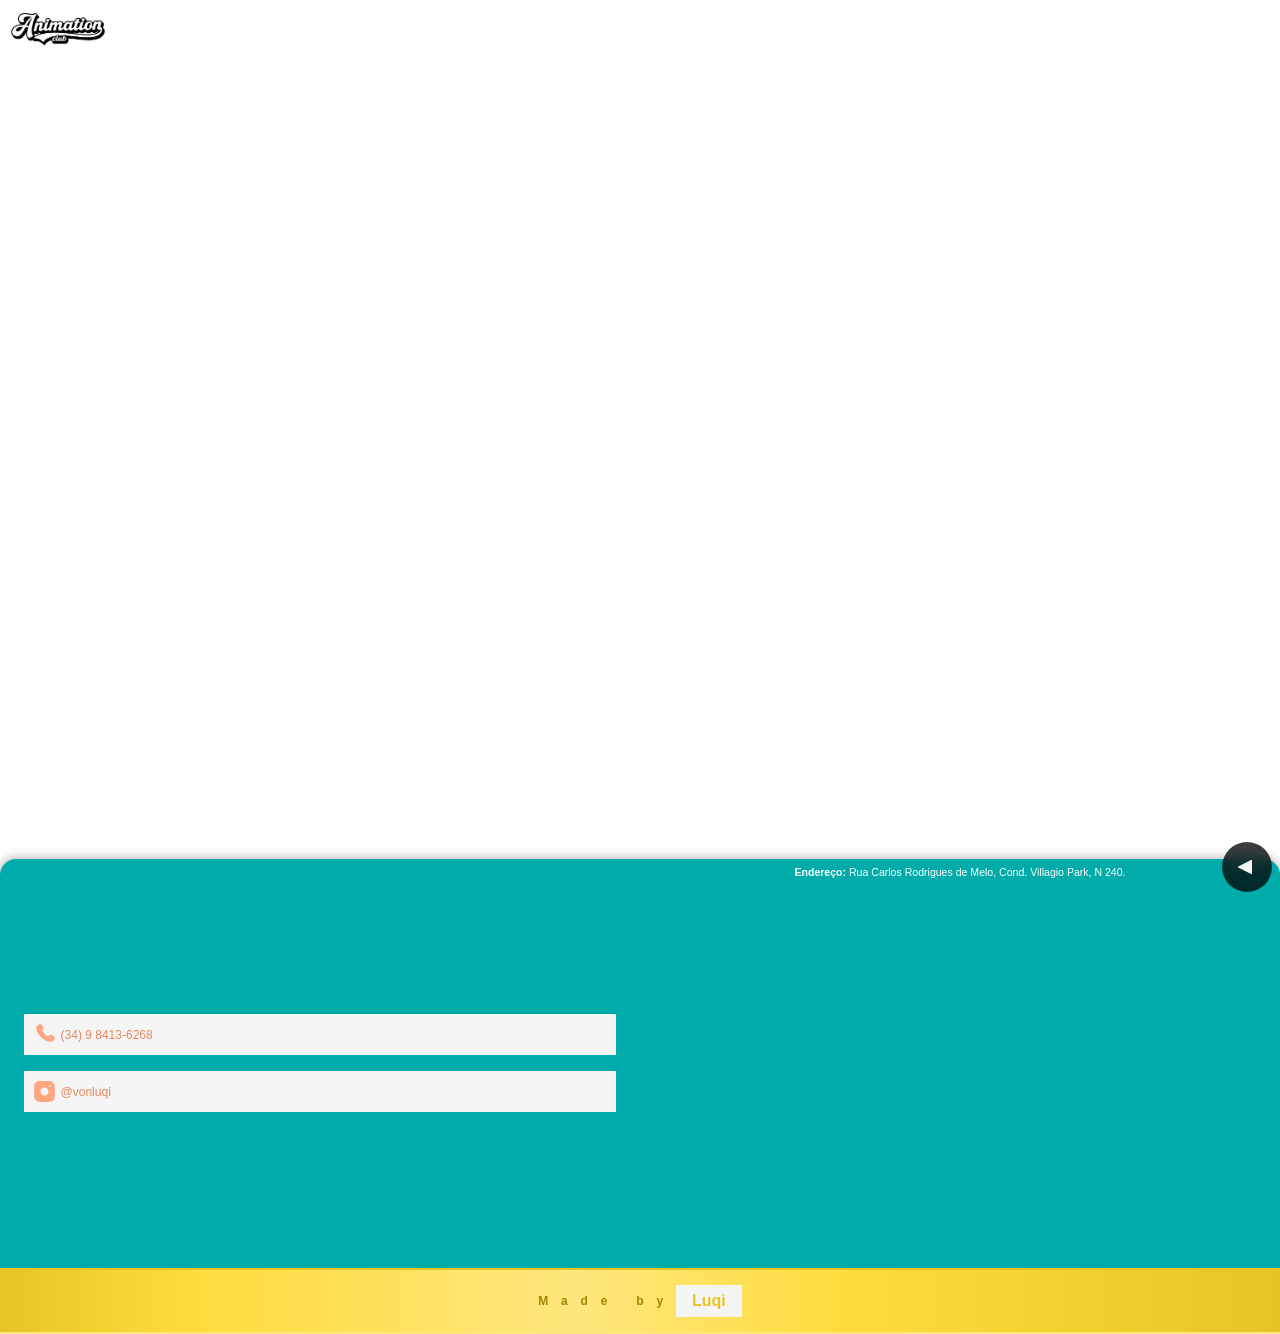
==== pages/dicas.html @ 0aeab441 "Added selected page" ====
<!DOCTYPE html>
<html lang="pt-br">
<head>
		<meta charset="UTF-8" />
		<meta name="viewport" content="width=device-width, initial-scale=1.0" />
		<title>Animation Club: Dicas</title>

		<link rel="stylesheet" href="../css/_reset.css" />
		<link rel="stylesheet" href="../css/default.css" />
		<link rel="stylesheet" href="../css/style.css" />

		<script src="../scripts/functions.js" defer></script>
		<script src="../scripts/loadModularPages.js" defer></script>
		<script src="../scripts/slider.js" defer></script>
	</head>
<body>
  <header></header>
  <aside></aside>
  <main></main>
  <footer></footer>
</body>
</html>
---- css/default.css ----
@import url('https://fonts.googleapis.com/css2?family=Modak&family=Nerko+One&display=swap');

:root {
	/* ==================== CORES ==================== */
	/* Paleta Principal */
	--color-butter: #FEDC3D;
	--color-black: #000000;
	--color-azure: #01ABAA;
	--color-peach: #FEA680;

	/* Cores Variantes */
	--color-butter-light: #FEE77D;
	--color-butter-dark: #E5C525;
	--color-azure-light: #4DCCCB;
	--color-azure-dark: #018B8A;
	--color-peach-light: #FFC4A8;
	--color-peach-dark: #E58860;

	/* Cores Semânticas */
	--color-primary: var(--color-azure);
	--color-secondary: var(--color-butter);
	--color-accent: var(--color-peach);
	--color-dark: var(--color-black);
  
	/* Cores de Texto */
	--color-text-primary: #000000;
	--color-text-secondary: #333333;
	--color-text-light: #666666;
	--color-text-inverse: #FFFFFF;

	/* Cores de Fundo */
	--color-bg-primary: #FFFFFF;
	--color-bg-secondary: #F5F5F5;
	--color-bg-dark: var(--color-black);

	/* ==================== TIPOGRAFIA ==================== */
	/* Tamanhos de Fonte */
	--font-size-xs: 0.75rem;     /* 12px */
	--font-size-sm: 0.875rem;    /* 14px */
	--font-size-base: 1rem;      /* 16px */
	--font-size-lg: 1.125rem;    /* 18px */
	--font-size-xl: 1.25rem;     /* 20px */
	--font-size-2xl: 1.5rem;     /* 24px */
	--font-size-3xl: 2rem;       /* 32px */
	--font-size-4xl: 2.5rem;     /* 40px */
	--font-size-5xl: 3rem;       /* 48px */

	/* Peso da Fonte */
	--font-weight-light: 300;
	--font-weight-regular: 400;
	--font-weight-medium: 500;
	--font-weight-semibold: 600;
	--font-weight-bold: 700;

	/* Altura de Linha */
	--line-height-tight: 1.2;
	--line-height-normal: 1.5;
	--line-height-relaxed: 1.75;

	/* Famílias de Fonte */
	--font-family-base: -apple-system, BlinkMacSystemFont, 'Segoe UI', Roboto, Oxygen, Ubuntu, Cantarell, sans-serif;
	--font-family-heading: var(--font-modak);
	--font-family-mono: 'Courier New', monospace;
	--font-nerko-one: "Nerko One", cursive;
	--font-modak: "Modak", system-ui;

	/* ==================== ESPAÇAMENTOS ==================== */
	--spacing-xs: 0.25rem;    /* 4px */
	--spacing-sm: 0.5rem;     /* 8px */
	--spacing-md: 1rem;       /* 16px */
	--spacing-lg: 1.5rem;     /* 24px */
	--spacing-xl: 2rem;       /* 32px */
	--spacing-2xl: 3rem;      /* 48px */
	--spacing-3xl: 4rem;      /* 64px */

	/* ==================== BORDAS ==================== */
	--border-radius-sm: 0.25rem;  /* 4px */
	--border-radius-md: 0.5rem;   /* 8px */
	--border-radius-lg: 1rem;     /* 16px */
	--border-radius-full: 9999px;

	--border-width-thin: 1px;
	--border-width-medium: 2px;
	--border-width-thick: 4px;

	/* ==================== SOMBRAS ==================== */
	--shadow-sm: 0 1px 2px 0 rgba(0, 0, 0, 0.05);
	--shadow-md: 0 4px 6px -1px rgba(0, 0, 0, 0.1);
	--shadow-lg: 0 10px 15px -3px rgba(0, 0, 0, 0.1);
	--shadow-xl: 0 20px 25px -5px rgba(0, 0, 0, 0.1);

	/* ==================== TRANSIÇÕES ==================== */
	--transition-time-fast: 150ms;
	--transition-time-base: 250ms;
	--transition-time-slow: 350ms;

	--transition-ease-out-back: cubic-bezier(0.34, 1.56, 0.64, 1);
	--transition-ease-out-circle: cubic-bezier(0, 0.55, 0.45, 1);

	/* ==================== Z-INDEX ==================== */
	--z-dropdown: 1000;
	--z-sticky: 1020;
	--z-fixed: 1030;
	--z-modal-backdrop: 1040;
	--z-modal: 1050;
	--z-popover: 1060;
	--z-tooltip: 1070;

	/* ==================== BREAKPOINTS (para uso em JS) ==================== */
	--breakpoint-sm: 375px;
	--breakpoint-md: 576px;
	--breakpoint-lg: 768px;
	--breakpoint-xl: 1024px;
	--breakpoint-2xl: 1280px;

	/* ==================== LARGURAS MÁXIMAS ==================== */
	--max-width-sm: 640px;
	--max-width-md: 768px;
	--max-width-lg: 1024px;
	--max-width-xl: 1280px;
	--max-width-2xl: 1536px;
}

body {
  background: var(--color-bg-primary);

	font-family: var(--font-family-base);
}

.sr-only {
	position: absolute;
	width: 1px;
	height: 1px;
	padding: 0;
	margin: -1;
	overflow: hidden;
	clip: rect(0,0,0,0);
	white-space: nowrap;
	border-width: 0;
}
---- css/style.css ----
/* Estilo Padrão → Celular Pequeno (Até 374px) */

/* HEADER */

header {
	position: fixed;
	top: 0;
	inset-inline: 0;

	z-index: var(--z-fixed);
}

.logo {
	margin: 0 var(--spacing-sm);
	width: 100px;
	aspect-ratio: 16 / 9;

	border-radius: var(--border-radius-sm);

	background: transparent;
	backdrop-filter: blur(2px);

	object-fit: contain;
}

/* ASIDE / NAV */

aside {
	--box-shadow-nav: 0 0 10px 2px hsl(from var(--color-bg-dark) h s l / 0.25);
	--nav-bg-color: hsl(from var(--color-bg-dark) h s l / 0.75);
	--size-nav: calc(100vw - 100px - var(--spacing-sm) * 2);

	display: flex;
	justify-content: flex-end;

	position: fixed;
	right: 0;
	inset-block: 0;
	z-index: var(--z-tooltip);

	transform: translateX(var(--size-nav));

	transition: var(--transition-time-slow) var(--transition-ease-out-circle);
	transition-property: transform;

	pointer-events: none;
}

.open_nav {
	position: relative;

	display: flex;
	align-items: center;
	justify-content: center;

	width: var(--width-btn-nav);
	aspect-ratio: 1;
	padding: var(--spacing-md);
	margin: var(--spacing-sm);

	background: var(--nav-bg-color);

	align-self: flex-end;

	border-radius: 50vh;

	transform: rotate(-180deg);

	transition: var(--transition-time-slow) var(--transition-ease-out-back);
	transition-property: transform;
}

#open_nav_check {
	all: unset;

	position: absolute;
	inset: 0;

	pointer-events: auto;
}

aside:has(#open_nav_check:checked) {
	transform: translateX(0);
}

aside:has(#open_nav_check:checked) .open_nav {
	transform: rotate(0);
}

.open_nav svg {
	padding-left: 4px;
	height: 100%;
	aspect-ratio: 1;
	fill: var(--color-bg-secondary);
}

.container_aside_nav {
	display: grid;
	grid-template-columns: 1fr;

	justify-items: center;

	box-shadow: unset;

	padding-block: var(--spacing-lg);
	width: var(--size-nav);
	background: var(--nav-bg-color);
	border-left: 1px solid var(--color-bg-dark);

	transition: var(--transition-time-slow) linear;
	transition-property: box-shadow;

	pointer-events: auto;
}

aside:has(#open_nav_check:checked) .container_aside_nav {
	box-shadow: var(--box-shadow-nav);
}

.open_nav,
.container_aside_nav {
	backdrop-filter: blur(10px);
}

.logo-aside {
	display: flex;
	align-items: center;
	justify-content: center;

	padding: var(--spacing-sm);
	height: 100%;
	max-height: 150px;
	aspect-ratio: 1;

	background: var(--color-bg-secondary);
	box-shadow: inset 0 4px 6px -1px rgba(0, 0, 0, 0.5);
	border-radius: 50vh;
}

.logo-aside img {
	width: 100%;
	height: 100%;
	object-fit: contain;
	animation: rotate 10s linear infinite;
}

@keyframes rotate {
	from {
		rotate: 0deg;
	}
	to {
		rotate: 360deg;
	}
}

.container_nav {
	display: grid;
	grid-template-columns: 1fr;
	gap: var(--spacing-sm);

	width: 100%;
	height: fit-content;
}

.wrapper_item {
	--glow: 0 0 8px hsl(from var(--color-accent) h s l / 0.5);

	width: 100%;
	height: fit-content;

	background: hsl(from var(--color-primary) h s l / 0.2);
	box-shadow: inset 0 0 10px -5px hsl(from var(--color-bg-dark) h s l / 0.2);

	transition: var(--transition-time-slow) linear;
	transition-property: background;
}

.wrapper_item a {
	display: flex;
	align-items: center;
	justify-content: flex-start;
	gap: var(--spacing-sm);

	width: 100%;
	height: 100%;
	padding: var(--spacing-md) var(--spacing-sm);

	-webkit-tap-highlight-color: transparent;
}

.wrapper_item:has(a:active) {
	background: hsl(from var(--color-primary) h s calc(l - 15) / 0.2);
}

.wrapper_item svg {
	width: 20px;

	fill: var(--color-bg-secondary);
}

.wrapper_item span {
	color: var(--color-text-inverse);
	font-size: var(--font-size-lg);
}

.wrapper_item .selected_badge {
	display: none;

	margin-left: auto;

	padding: var(--spacing-xs);
	border-radius: var(--border-radius-sm);

	background: var(--color-accent);
	box-shadow: var(--glow);

	font-size: var(--font-size-sm);
	font-weight: var(--font-weight-semibold);
	color: hsl(from var(--color-accent) h s calc(l - 50));
}

.wrapper_item.selected {
	background: hsl(from var(--color-primary) h s calc(l - 15) / 0.2);
}

.wrapper_item.selected svg {
	fill: var(--color-accent);
	filter: drop-shadow(var(--glow));
}

.wrapper_item.selected span {
	color: var(--color-accent);
	font-weight: var(--font-weight-bold);

	filter: drop-shadow(var(--glow));
}

.wrapper_item.selected .selected_badge {
	display: block;
}

/* MAIN */

main,
body {
	--spacing-header: 56.25px;
	--spacing-reverse-border-radius: 15px;
	--width-btn-nav: 50px;

	min-height: calc(
		100dvh - var(--spacing-header) + var(--spacing-reverse-border-radius)
	);
}

.white-inverse-border {
	width: 100%;
	height: calc(var(--spacing-reverse-border-radius) + var(--spacing-header));

	position: absolute;
	z-index: var(--z-dropdown);

	position-anchor: --slider;
	bottom: calc(anchor(top) - var(--spacing-reverse-border-radius));

	border-radius: var(--border-radius-lg);

	background: var(--color-bg-primary);
	box-shadow: 0 5px 10px hsl(from var(--color-bg-dark) h s l / 0.2);
}

/* HERO SLIDER */

.hero_slider_container {
	position: relative;

	width: 100%;
	border-radius: 0 0 var(--border-radius-lg) var(--border-radius-lg);

	margin-top: calc(
		var(--spacing-header) - var(--spacing-reverse-border-radius)
	);
	box-shadow: 0 5px 10px hsl(from var(--color-bg-dark) h s l / 0.2);

	overflow-x: hidden;

	anchor-name: --slider;
}

.bg-slider-next-sect {
	position: absolute;

	position-anchor: --slider;
	inset: anchor(top) anchor(right) anchor(bottom) anchor(left);

	z-index: -1;

	width: 100%;

	background: var(--color-primary);
}

.slider_images {
	display: flex;
	align-items: flex-start;

	width: 100%;
	aspect-ratio: 16 / 9;

	transition: 600ms var(--transition-ease-out-circle);
	transition-property: transform;
}

.slide {
	width: inherit;
	aspect-ratio: inherit;
	flex-shrink: 0;

	position: relative;
}

.slide img {
	width: inherit;
	aspect-ratio: inherit;
	object-fit: cover;
}

.slide_desc {
	position: absolute;
	inset: 0;
	height: 100%;

	display: grid;
	align-items: center;
	justify-items: center;
	align-content: center;
	justify-content: center;
	text-align: center;

	gap: var(--spacing-sm);
	padding: var(--spacing-md);

	font-weight: var(--font-weight-semibold);

	background: linear-gradient(
		to right bottom,
		hsl(from var(--color-bg-dark) h s l / 0.5),
		hsl(from var(--color-bg-dark) h s l / 0.7)
	);
	color: hsl(from var(--color-text-inverse) h s l / 0.9);

	.autor {
		font-weight: var(--font-weight-light);
		font-size: var(--font-size-sm);
		text-align: end;
		font-style: italic;

		width: 100%;

		&::before {
			content: '~';
		}
	}
}

.slider_nav {
	position: absolute;

	bottom: var(--spacing-sm);
	inset-inline: 0;

	display: flex;
	align-items: center;
	justify-content: center;
	gap: var(--spacing-lg);
}

.hero-slider-radio {
	all: unset;

	position: relative;

	display: flex;
	align-items: center;
	justify-content: center;

	width: 20px;
	aspect-ratio: 1;
	border-radius: var(--border-radius-full);

	background: transparent;
	border: 1px solid var(--color-accent);
	backdrop-filter: blur(10px);

	transition: var(--transition-time-base) ease;
	transition-property: box-shadow;

	&::after {
		content: '';

		position: absolute;

		width: 60%;
		aspect-ratio: 1;
		border-radius: var(--border-radius-full);

		transform: scale(0);

		background: var(--color-accent);
		box-shadow: 0 0 10px 2px hsl(from var(--color-accent) h s l / 0.5);

		transition: var(--transition-time-slow) var(--transition-ease-out-back);
		transition-property: transform;
	}
}

.hero-slider-radio:checked {
	box-shadow: 0 0 10px 2px hsl(from var(--color-accent) h s l / 0.5);

	&::after {
		transform: scale(1);
	}
}

.hero_slider_container:has(.hero-slider-radio:checked) {
	.slider_images {
		transform: translateX(calc(var(--index-slide) * -100%));
	}
}

/* PLANS */

.plans_container {
	--color-primary-dark: hsl(from var(--color-primary) h s calc(l - 15));

	display: grid;
	grid-template-columns: if(media(width <= 425px): 1fr; else: repeat(3, 1fr) ;);

	justify-items: center;
	align-items: center;
	justify-content: center;
	align-content: center;

	gap: var(--spacing-lg);

	padding-block: var(--spacing-xl) var(--spacing-2xl);
	background: linear-gradient(
			to bottom,
			var(--color-primary) 0%,
			var(--color-bg-primary)
		)
		70%;

	.plans-title {
		font-size: calc(var(--font-size-3xl) * 1.5);
		font-family: var(--font-family-heading);
		font-weight: var(--font-weight-bold);
		text-transform: uppercase;

		color: var(--color-text-inverse);
		-webkit-text-stroke: 0.5px var(--color-primary-dark);
		filter: drop-shadow(0 5px var(--color-primary-dark))
			drop-shadow(0 5px 3px rgba(0, 0, 0, 0.2));
	}
}

.wrapper_card {
	display: grid;
	justify-items: center;
	align-items: center;
	justify-content: center;
	align-content: center;

	gap: var(--spacing-md);

	text-align: center;

	width: 100%;
	max-width: 80%;
	padding-bottom: var(--spacing-lg);
	border-radius: var(--border-radius-lg);

	background: var(--color-bg-primary);
	border: 2px solid hsl(from var(--color-primary) h s calc(l - 15));
	box-shadow:
		0 10px hsl(from var(--color-primary) h s calc(l - 15)),
		0 10px 10px hsl(from var(--color-bg-dark) h s l / 0.3);

	overflow: hidden;

	.image_container_card {
		position: relative;

		& img {
			position: relative;

			width: 100%;
			aspect-ratio: 16 / 9;
			object-fit: cover;
		}

		&::after {
			content: '';

			position: absolute;
			inset: 0;

			width: 100%;
			height: 100%;

			background: linear-gradient(
				to bottom,
				rgba(0, 0, 0, 0),
				rgba(0, 0, 0, 0.5)
			);
		}
	}

	.card-title {
		font-size: var(--font-size-xl);
		text-transform: uppercase;
		font-weight: var(--font-weight-bold);

		color: var(--color-accent);

		--color-3d-border: hsl(from var(--color-accent) h s calc(l - 40));

		-webkit-text-stroke: 0.5px var(--color-3d-border);
		filter: drop-shadow(1px 2px var(--color-3d-border))
			drop-shadow(1px 2px 3px rgba(0, 0, 0, 0.2));
	}

	.card-desc {
		font-size: var(--font-size-sm);
		font-weight: var(--font-weight-light);
		color: var(--color-text-secondary);

		padding-inline: var(--spacing-lg);

		&::after,
		&::before {
			content: '"';
		}
	}
}

/* DEPOIMENTOS */

.depoimentos_container {
	width: 100%;

	& h3 {
		text-align: center;
		text-transform: uppercase;
		font-size: var(--font-size-3xl);
		font-weight: var(--font-weight-bold);
		font-family: var(--font-family-heading);

		color: var(--color-accent);

		--color-3d-border: hsl(from var(--color-accent) h s calc(l - 40));

		-webkit-text-stroke: 0.5px var(--color-3d-border);
		filter: drop-shadow(1px 2px var(--color-3d-border))
			drop-shadow(1px 2px 3px rgba(0, 0, 0, 0.2));

		margin-bottom: var(--spacing-md);
	}
}

.depoimentos_slider {
	position: relative;

	width: 100%;
	height: fit-content;

	overflow: hidden;
}

.depoimentos {
	display: flex;
	align-content: center;
	justify-content: flex-start;

	width: 100%;
	height: inherit;

	transform: translateX(calc(var(--index-depoimento) * -100%));

	transition: 400ms var(--transition-ease-out-circle);
	transition-property: transform;
}

.wrapper_depoimento {
	display: grid;
	grid-template-rows: 100px auto auto;

	align-items: center;
	justify-content: center;
	align-content: center;
	justify-items: center;

	padding: var(--spacing-lg) var(--spacing-3xl);

	gap: var(--spacing-sm);

	flex-shrink: 0;

	width: 100%;
	height: inherit;

	& img {
		height: 100%;
		aspect-ratio: 1;
		object-fit: cover;
		border-radius: var(--border-radius-full);

		margin-inline: auto;
	}

	.depoimento-text {
		font-size: var(--font-size-sm);
		text-align: center;

		color: var(--color-text-secondary);
	}

	.stars {
		display: flex;
		justify-content: flex-end;

		width: 100%;
		height: inherit;

		gap: var(--spacing-xs);

		& svg {
			height: 15px;
			aspect-ratio: 1;

			fill: hsl(from var(--color-accent) calc(h + 12) s l);
		}
	}
}

.nav_depoimentos {
	position: absolute;

	inset-inline: var(--spacing-sm);
	top: 50%;
	transform: translateY(-50%);

	display: flex;
	justify-content: space-between;

	& svg {
		max-width: 45px;
		aspect-ratio: 1;

		fill: hsl(from var(--color-primary) h s calc(l - 20));
		opacity: 0.3;

		transition: var(--transition-time-fast) ease;
		transition-property: opacity, scale;

		&:first-child {
			rotate: 180deg;
		}

		&:active {
			opacity: 0.2;
			scale: 0.95;
		}
	}
}

/* FOOTER */

footer {
	height: fit-content;
	min-height: 200px;
	width: 100%;

	background: var(--color-primary);
	box-shadow: 0 0 10px 2px hsl(from var(--color-bg-dark) h s l / 0.25);

	display: flex;
	flex-wrap: wrap;

	align-items: center;

	border-radius: var(--border-radius-lg) var(--border-radius-lg) 0 0;

	.footer-contato,
	.footer-map {
		width: 50%;
		height: 100%;
		padding: var(--spacing-sm);
	}
	.footer-contato {
		display: flex;
		flex-direction: column;

		gap: var(--spacing-md);

		align-items: center;
		justify-content: space-evenly;

		& a {
			width: 95%;
		}

		.wrapper_contato {
			display: flex;
			width: 100%;

			gap: var(--spacing-xs);
			align-items: center;
			justify-content: flex-start;

			padding: var(--spacing-sm);
			background: var(--color-bg-secondary);
			border-radius: var(--border-radius-md);
			border-radius: if(
				supports(corner-shape: squircle): var(--border-radius-full) ;
					else: var(--border-radius-md) ;
			);
			corner-shape: squircle;

			& svg {
				height: 25px;
				fill: var(--color-accent);
				aspect-ratio: 1;
			}

			& span {
				color: var(--color-peach-dark);
				font-size: var(--font-size-xs);
			}
		}
	}

	.footer-map {
		display: grid;

		place-items: center;
		gap: var(--spacing-sm);

		& p {
			text-align: center;
			font-size: 0.66rem;
			color: var(--color-text-inverse);
			font-weight: var(--font-weight-semibold);

			& span {
				font-weight: var(--font-weight-light);
			}
		}

		& iframe {
			width: 60%;
			aspect-ratio: 1;
			border-radius: var(--border-radius-full);
		}
	}

	.credito {
		display: flex;

		align-items: center;
		justify-content: center;

		font-size: var(--font-size-xs);
		font-weight: var(--font-weight-bold);
		color: hsl(from var(--color-butter) h s calc(l - 30));

		height: calc(var(--spacing-sm) * 2 + var(--width-btn-nav));
		width: 100%;
		background: linear-gradient(
			to right,
			var(--color-butter-dark) 0%,
			var(--color-butter) 15%,
			var(--color-butter-light) 45%,
			var(--color-butter) 66%,
			var(--color-butter-dark) 100%
		);
		border-top: 2px solid var(--color-butter-dark);
		border-bottom: 2px solid var(--color-butter-light);

		letter-spacing: 0.8rem;

		& span {
			color: var(--color-butter-dark);
			background: var(--color-bg-secondary);
			padding: var(--spacing-sm) var(--spacing-md);

			font-size: var(--font-size-base);
			letter-spacing: 0;

			border-radius: var(--border-radius-md);
			border-radius: if(
				supports(corner-shape: squircle): var(--border-radius-full) ;
					else: var(--border-radius-md) ;
			);
			corner-shape: squircle;
		}
	}
}

/* Celulares médios e grandes */
@media only screen and (min-width: var(--breakpoint-sm)) {
}

/* Celulares Grandes */
@media only screen and (min-width: var(--breakpoint-md)) {
}

/* Tablets */
@media only screen and (min-width: var(--breakpoint-lg)) {
}

/* Tablets grandes e laptops pequenos */
@media only screen and (min-width: var(--breakpoint-xl)) {
}

/* Desktops */
@media only screen and (min-width: var(--breakpoint-2xl)) {
}
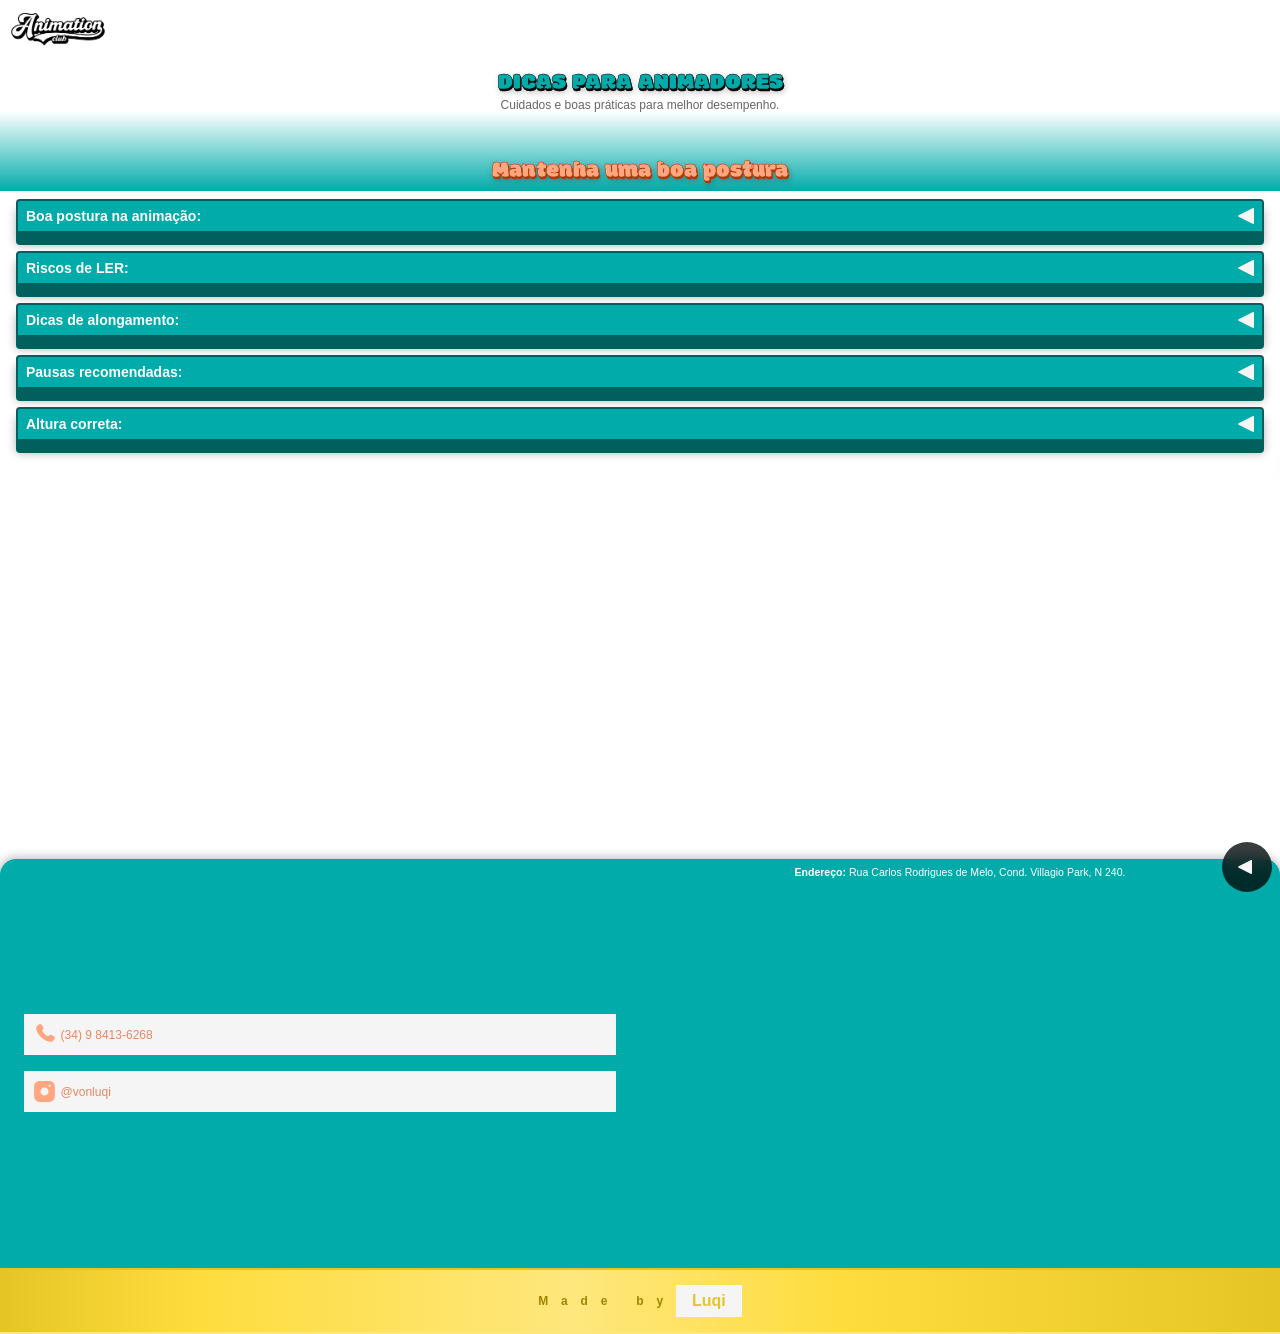
==== commit 07db8141: "added `dicas in dicas.html`" ====
--- a/pages/dicas.html
+++ b/pages/dicas.html
@@ -1,6 +1,6 @@
-<!DOCTYPE html>
+<!doctype html>
 <html lang="pt-br">
-<head>
+	<head>
 		<meta charset="UTF-8" />
 		<meta name="viewport" content="width=device-width, initial-scale=1.0" />
 		<title>Animation Club: Dicas</title>
@@ -11,12 +11,242 @@
 
 		<script src="../scripts/functions.js" defer></script>
 		<script src="../scripts/loadModularPages.js" defer></script>
-		<script src="../scripts/slider.js" defer></script>
+		<script src="../scripts/cardDicas.js" defer></script>
 	</head>
-<body>
-  <header></header>
-  <aside></aside>
-  <main></main>
-  <footer></footer>
-</body>
-</html>+	<body>
+		<header></header>
+		<aside></aside>
+		<main>
+			<section class="introduction">
+				<h1>dicas para animadores</h1>
+				<h2>Cuidados e boas práticas para melhor desempenho.</h2>
+			</section>
+			<section class="dicas">
+				<div class="container_cards_dicas">
+					<div class="wrapper_card_dica">
+						<h3 class="dica_title">Mantenha uma boa postura</h3>
+						<div class="faq_container">
+							<div class="faq_title_wrapper">
+								<h4>Boa postura na animação:</h4>
+								<svg
+									viewBox="0 0 64 64"
+									xmlns="http://www.w3.org/2000/svg"
+									class="arrow-btn"
+								>
+									<path
+										d="M0.310547 1.659C1.03672 0.177192 2.80347 -0.423544 4.25586 0.3172L62.8955 30.2313C64.3677 30.9823 64.3677 33.0164 62.8955 33.7674L4.25586 63.6824C2.80349 64.4231 1.0367 63.8224 0.310547 62.3406C0.0990037 61.9089 0.00241919 61.4498 0.00292969 60.9979L0 60.9998V2.99982H0.00292969C0.00265609 2.54849 0.0993497 2.09012 0.310547 1.659Z"
+									/>
+								</svg>
+							</div>
+							<div class="faq_content_wrapper">
+								<p>
+									Animadores passam longos períodos curvados sobre mesas
+									digitalizadoras ou teclados. Manter a coluna alinhada preserva
+									a circulação e evita dores crônicas que podem interromper a
+									produção.
+								</p>
+							</div>
+						</div>
+						<div class="faq_container">
+							<div class="faq_title_wrapper">
+								<h4>Riscos de LER:</h4>
+								<svg
+									viewBox="0 0 64 64"
+									xmlns="http://www.w3.org/2000/svg"
+									class="arrow-btn"
+								>
+									<path
+										d="M0.310547 1.659C1.03672 0.177192 2.80347 -0.423544 4.25586 0.3172L62.8955 30.2313C64.3677 30.9823 64.3677 33.0164 62.8955 33.7674L4.25586 63.6824C2.80349 64.4231 1.0367 63.8224 0.310547 62.3406C0.0990037 61.9089 0.00241919 61.4498 0.00292969 60.9979L0 60.9998V2.99982H0.00292969C0.00265609 2.54849 0.0993497 2.09012 0.310547 1.659Z"
+									/>
+								</svg>
+							</div>
+							<div class="faq_content_wrapper">
+								<p>
+									O uso intenso de canetas e mouses pode causar Tendinite e
+									Síndrome do Túnel do Carpo. A LER (Lesão por Esforço
+									Repetitivo) não surge de um dia para o outro, mas sim do
+									acúmulo de microtraumas por falta de descanso.
+								</p>
+							</div>
+						</div>
+						<div class="faq_container">
+							<div class="faq_title_wrapper">
+								<h4>Dicas de alongamento:</h4>
+								<svg
+									viewBox="0 0 64 64"
+									xmlns="http://www.w3.org/2000/svg"
+									class="arrow-btn"
+								>
+									<path
+										d="M0.310547 1.659C1.03672 0.177192 2.80347 -0.423544 4.25586 0.3172L62.8955 30.2313C64.3677 30.9823 64.3677 33.0164 62.8955 33.7674L4.25586 63.6824C2.80349 64.4231 1.0367 63.8224 0.310547 62.3406C0.0990037 61.9089 0.00241919 61.4498 0.00292969 60.9979L0 60.9998V2.99982H0.00292969C0.00265609 2.54849 0.0993497 2.09012 0.310547 1.659Z"
+									/>
+								</svg>
+							</div>
+							<div class="faq_content_wrapper">
+								<div class="sub_faq_container">
+									<div class="sub_faq_wrapper_card">
+										<div class="sub_faq_title_wrapper">
+											<h4>Pulsos:</h4>
+											<svg
+												viewBox="0 0 64 64"
+												xmlns="http://www.w3.org/2000/svg"
+												class="sub_arrow-btn"
+											>
+												<path
+													d="M0.310547 1.659C1.03672 0.177192 2.80347 -0.423544 4.25586 0.3172L62.8955 30.2313C64.3677 30.9823 64.3677 33.0164 62.8955 33.7674L4.25586 63.6824C2.80349 64.4231 1.0367 63.8224 0.310547 62.3406C0.0990037 61.9089 0.00241919 61.4498 0.00292969 60.9979L0 60.9998V2.99982H0.00292969C0.00265609 2.54849 0.0993497 2.09012 0.310547 1.659Z"
+												/>
+											</svg>
+										</div>
+										<div class="sub_faq_content_wrapper">
+											<p>
+												Estenda o braço e puxe a palma da mão para trás e para
+												baixo por 20 segundos.
+											</p>
+										</div>
+									</div>
+									<div class="sub_faq_wrapper_card">
+										<div class="sub_faq_title_wrapper">
+											<h4>Pescoço:</h4>
+											<svg
+												viewBox="0 0 64 64"
+												xmlns="http://www.w3.org/2000/svg"
+												class="sub_arrow-btn"
+											>
+												<path
+													d="M0.310547 1.659C1.03672 0.177192 2.80347 -0.423544 4.25586 0.3172L62.8955 30.2313C64.3677 30.9823 64.3677 33.0164 62.8955 33.7674L4.25586 63.6824C2.80349 64.4231 1.0367 63.8224 0.310547 62.3406C0.0990037 61.9089 0.00241919 61.4498 0.00292969 60.9979L0 60.9998V2.99982H0.00292969C0.00265609 2.54849 0.0993497 2.09012 0.310547 1.659Z"
+												/>
+											</svg>
+										</div>
+										<div class="sub_faq_content_wrapper">
+											<p>
+												Gire suavemente a cabeça em círculos e olhe por cima dos
+												ombros.
+											</p>
+										</div>
+									</div>
+									<div class="sub_faq_wrapper_card">
+										<div class="sub_faq_title_wrapper">
+											<h4>Costas:</h4>
+											<svg
+												viewBox="0 0 64 64"
+												xmlns="http://www.w3.org/2000/svg"
+												class="sub_arrow-btn"
+											>
+												<path
+													d="M0.310547 1.659C1.03672 0.177192 2.80347 -0.423544 4.25586 0.3172L62.8955 30.2313C64.3677 30.9823 64.3677 33.0164 62.8955 33.7674L4.25586 63.6824C2.80349 64.4231 1.0367 63.8224 0.310547 62.3406C0.0990037 61.9089 0.00241919 61.4498 0.00292969 60.9979L0 60.9998V2.99982H0.00292969C0.00265609 2.54849 0.0993497 2.09012 0.310547 1.659Z"
+												/>
+											</svg>
+										</div>
+										<div class="sub_faq_content_wrapper">
+											<p>
+												Entrelace as mãos e estique os braços acima da cabeça,
+												"crescendo" a coluna.
+											</p>
+										</div>
+									</div>
+								</div>
+							</div>
+						</div>
+						<div class="faq_container">
+							<div class="faq_title_wrapper">
+								<h4>Pausas recomendadas:</h4>
+								<svg
+									viewBox="0 0 64 64"
+									xmlns="http://www.w3.org/2000/svg"
+									class="arrow-btn"
+								>
+									<path
+										d="M0.310547 1.659C1.03672 0.177192 2.80347 -0.423544 4.25586 0.3172L62.8955 30.2313C64.3677 30.9823 64.3677 33.0164 62.8955 33.7674L4.25586 63.6824C2.80349 64.4231 1.0367 63.8224 0.310547 62.3406C0.0990037 61.9089 0.00241919 61.4498 0.00292969 60.9979L0 60.9998V2.99982H0.00292969C0.00265609 2.54849 0.0993497 2.09012 0.310547 1.659Z"
+									/>
+								</svg>
+							</div>
+							<div class="faq_content_wrapper">
+								<p>
+									Utilize a técnica de 30-45 minutos de trabalho para 5-10
+									minutos de pausa. Levante-se, saia da frente da tela e foque a
+									visão em algo distante.
+								</p>
+							</div>
+						</div>
+						<div class="faq_container">
+							<div class="faq_title_wrapper">
+								<h4>Altura correta:</h4>
+								<svg
+									viewBox="0 0 64 64"
+									xmlns="http://www.w3.org/2000/svg"
+									class="arrow-btn"
+								>
+									<path
+										d="M0.310547 1.659C1.03672 0.177192 2.80347 -0.423544 4.25586 0.3172L62.8955 30.2313C64.3677 30.9823 64.3677 33.0164 62.8955 33.7674L4.25586 63.6824C2.80349 64.4231 1.0367 63.8224 0.310547 62.3406C0.0990037 61.9089 0.00241919 61.4498 0.00292969 60.9979L0 60.9998V2.99982H0.00292969C0.00265609 2.54849 0.0993497 2.09012 0.310547 1.659Z"
+									/>
+								</svg>
+							</div>
+							<div class="faq_content_wrapper">
+								<div class="sub_faq_container">
+									<div class="sub_faq_wrapper_card">
+										<div class="sub_faq_title_wrapper">
+											<h4>Cadeira:</h4>
+											<svg
+												viewBox="0 0 64 64"
+												xmlns="http://www.w3.org/2000/svg"
+												class="sub_arrow-btn"
+											>
+												<path
+													d="M0.310547 1.659C1.03672 0.177192 2.80347 -0.423544 4.25586 0.3172L62.8955 30.2313C64.3677 30.9823 64.3677 33.0164 62.8955 33.7674L4.25586 63.6824C2.80349 64.4231 1.0367 63.8224 0.310547 62.3406C0.0990037 61.9089 0.00241919 61.4498 0.00292969 60.9979L0 60.9998V2.99982H0.00292969C0.00265609 2.54849 0.0993497 2.09012 0.310547 1.659Z"
+												/>
+											</svg>
+										</div>
+										<div class="sub_faq_content_wrapper">
+											<p>
+												Pés totalmente apoiados no chão e joelhos em um ângulo
+												de 90°.
+											</p>
+										</div>
+									</div>
+									<div class="sub_faq_wrapper_card">
+										<div class="sub_faq_title_wrapper">
+											<h4>Mesa:</h4>
+											<svg
+												viewBox="0 0 64 64"
+												xmlns="http://www.w3.org/2000/svg"
+												class="sub_arrow-btn"
+											>
+												<path
+													d="M0.310547 1.659C1.03672 0.177192 2.80347 -0.423544 4.25586 0.3172L62.8955 30.2313C64.3677 30.9823 64.3677 33.0164 62.8955 33.7674L4.25586 63.6824C2.80349 64.4231 1.0367 63.8224 0.310547 62.3406C0.0990037 61.9089 0.00241919 61.4498 0.00292969 60.9979L0 60.9998V2.99982H0.00292969C0.00265609 2.54849 0.0993497 2.09012 0.310547 1.659Z"
+												/>
+											</svg>
+										</div>
+										<div class="sub_faq_content_wrapper">
+											<p>
+												Cotovelos devem descansar naturalmente sobre a
+												superfície, sem elevar os ombros.
+											</p>
+										</div>
+									</div>
+									<div class="sub_faq_wrapper_card">
+										<div class="sub_faq_title_wrapper">
+											<h4>Monitor:</h4>
+											<svg
+												viewBox="0 0 64 64"
+												xmlns="http://www.w3.org/2000/svg"
+												class="sub_arrow-btn"
+											>
+												<path
+													d="M0.310547 1.659C1.03672 0.177192 2.80347 -0.423544 4.25586 0.3172L62.8955 30.2313C64.3677 30.9823 64.3677 33.0164 62.8955 33.7674L4.25586 63.6824C2.80349 64.4231 1.0367 63.8224 0.310547 62.3406C0.0990037 61.9089 0.00241919 61.4498 0.00292969 60.9979L0 60.9998V2.99982H0.00292969C0.00265609 2.54849 0.0993497 2.09012 0.310547 1.659Z"
+												/>
+											</svg>
+										</div>
+										<div class="sub_faq_content_wrapper">
+											<p>O topo da tela deve estar na altura dos seus olhos.</p>
+										</div>
+									</div>
+								</div>
+							</div>
+						</div>
+					</div>
+				</div>
+			</section>
+		</main>
+		<footer></footer>
+	</body>
+</html>
--- a/css/default.css
+++ b/css/default.css
@@ -137,4 +137,8 @@
 	clip: rect(0,0,0,0);
 	white-space: nowrap;
 	border-width: 0;
+}
+
+a {
+	cursor: none;
 }
--- a/css/style.css
+++ b/css/style.css
@@ -35,7 +35,7 @@
 
 	position: fixed;
 	right: 0;
-	inset-block: 0;
+	bottom: 0;
 	z-index: var(--z-tooltip);
 
 	transform: translateX(var(--size-nav));
@@ -98,6 +98,8 @@
 	display: grid;
 	grid-template-columns: 1fr;
 
+	height: 100vh;
+
 	justify-items: center;
 
 	box-shadow: unset;
@@ -248,8 +250,9 @@
 	--width-btn-nav: 50px;
 
 	min-height: calc(
-		100dvh - var(--spacing-header) + var(--spacing-reverse-border-radius)
+		100vh - var(--spacing-header) + var(--spacing-reverse-border-radius)
 	);
+	height: fit-content;
 }
 
 .white-inverse-border {
@@ -431,6 +434,8 @@
 
 .plans_container {
 	--color-primary-dark: hsl(from var(--color-primary) h s calc(l - 15));
+
+	margin-top: -12px;
 
 	display: grid;
 	grid-template-columns: if(media(width <= 425px): 1fr; else: repeat(3, 1fr) ;);
@@ -806,6 +811,279 @@
 	}
 }
 
+/* DICAS.html */
+.introduction {
+	padding-top: calc(
+		var(--spacing-reverse-border-radius) + var(--spacing-header)
+	);
+
+	display: grid;
+	gap: var(--spacing-xs);
+
+	place-items: center;
+	text-align: center;
+
+	& h1 {
+		font-family: var(--font-family-heading);
+		font-size: var(--font-size-2xl);
+		text-transform: uppercase;
+
+		--color-text-actual: var(--color-primary);
+		color: var(--color-text-actual);
+
+		--color-3d-border: hsl(from var(--color-text-actual) h s calc(l - 40));
+
+		-webkit-text-stroke: 0.5px var(--color-3d-border);
+		filter: drop-shadow(1px 2px var(--color-3d-border))
+			drop-shadow(1px 2px 3px rgba(0, 0, 0, 0.2));
+	}
+
+	& h2 {
+		font-size: var(--font-size-xs);
+		color: var(--color-text-light);
+	}
+}
+
+.dicas {
+	padding-block: var(--spacing-2xl);
+
+	--end-of-gradient: calc(var(--spacing-2xl) + var(--spacing-xl));
+	background: linear-gradient(
+		to bottom,
+		hsl(from var(--color-primary) h s l / 0) 0%,
+		var(--color-primary) var(--end-of-gradient),
+		transparent var(--end-of-gradient)
+	);
+
+	.container_cards_dicas {
+		display: grid;
+		place-items: center;
+		text-align: center;
+
+		gap: var(--spacing-md);
+
+		.wrapper_card_dica {
+			display: grid;
+			place-items: center;
+			width: calc(100% - var(--spacing-md) * 2);
+
+			gap: var(--spacing-md);
+
+			.dica_title {
+				color: var(--color-accent);
+
+				--color-3d-border: hsl(from var(--color-accent) h s calc(l - 40));
+				-webkit-text-stroke: 0.5px var(--color-3d-border);
+				filter: drop-shadow(1px 2px var(--color-3d-border))
+					drop-shadow(1px 2px 3px rgba(0, 0, 0, 0.2));
+
+				font-family: var(--font-family-heading);
+				font-size: var(--font-size-2xl);
+			}
+
+			.faq_title_wrapper,
+			.sub_faq_title_wrapper {
+				display: flex;
+				width: 100%;
+				align-items: center;
+				justify-content: space-between;
+				gap: var(--spacing-sm);
+
+				padding: var(--spacing-sm);
+
+				& h4 {
+					text-align: start;
+
+					white-space: nowrap;
+					text-overflow: ellipsis;
+
+					font-size: var(--font-size-sm);
+					font-weight: var(--font-weight-bold);
+
+					color: var(--color-text-inverse);
+				}
+
+				& svg {
+					width: 16px;
+					aspect-ratio: 1;
+					fill: var(--color-bg-secondary);
+
+					transform: rotate(180deg);
+
+					transition: 400ms var(--transition-ease-out-circle);
+				}
+			}
+
+			.sub_faq_container {
+				display: grid;
+				gap: var(--spacing-sm);
+				width: 100%;
+
+				.sub_faq_wrapper_card {
+					display: grid;
+					grid-template-rows: var(--spacing-xl) 0fr;
+					background: var(--color-primary);
+					border-radius: var(--border-radius-sm);
+					border: 2px solid var(--color-primary);
+
+					width: 100%;
+					justify-items: stretch;
+					align-items: stretch;
+
+					min-height: 0;
+					overflow: hidden;
+
+					transition: 400ms var(--transition-ease-out-circle);
+					transition-property: grid-template-rows;
+
+					&:has(.sub_faq_content_wrapper.is-open-sub) {
+						grid-template-rows: var(--spacing-xl) 1fr;
+
+						.sub_faq_title_wrapper {
+							& svg {
+								transform: rotate(90deg);
+							}
+						}
+					}
+
+					.sub_faq_title_wrapper {
+						--color-sub-title-faq: hsl(
+							from var(--color-azure-dark) h s calc(l - 10)
+						);
+
+						& svg {
+							fill: var(--color-sub-title-faq);
+						}
+
+						& h4 {
+							color: var(--color-sub-title-faq);
+						}
+					}
+				}
+
+				.sub_faq_content_wrapper {
+					display: grid;
+					place-items: center;
+
+					min-height: 0;
+
+					background: var(--color-azure-light);
+
+					transition: 400ms linear;
+					transition-property: padding;
+
+					&.is-open-sub {
+						padding: var(--spacing-sm);
+					}
+
+					& p {
+						text-align: justify;
+
+						color: var(--color-text-secondary);
+						text-indent: 1.5rem;
+
+						position: relative;
+
+						&::before {
+							content: '';
+							width: 10px;
+							aspect-ratio: 1;
+							background: var(--color-butter-dark);
+							box-shadow: 0 0 5px var(--color-butter);
+
+							position: absolute;
+							top: 4px;
+							left: 4px;
+
+							animation: rotate 6s linear infinite;
+						}
+					}
+				}
+			}
+
+			.faq_container {
+				display: grid;
+				grid-template-rows: var(--spacing-xl) 0fr;
+				width: 100%;
+				justify-items: stretch;
+				align-items: stretch;
+				overflow: hidden;
+				transition: 400ms var(--transition-ease-out-circle);
+				transition-property: grid-template-rows;
+
+				background: var(--color-primary);
+				border-radius: var(--border-radius-sm);
+
+				border: 2px solid hsl(from var(--color-primary) h s calc(l - 15));
+				box-shadow:
+					0 10px hsl(from var(--color-primary) h s calc(l - 15)),
+					0 10px 10px hsl(from var(--color-bg-dark) h s l / 0.3);
+
+				&:has(.faq_content_wrapper.is-open) {
+					grid-template-rows: var(--spacing-xl) 1fr;
+
+					.faq_title_wrapper {
+						& svg {
+							transform: rotate(90deg);
+						}
+					}
+				}
+
+				.faq_title_wrapper {
+					border-bottom: 2px solid
+						hsl(from var(--color-primary) h s calc(l - 15));
+				}
+
+				.faq_content_wrapper {
+					display: grid;
+					place-items: center;
+
+					min-height: 0;
+
+					background: var(--color-azure-light);
+
+					transition: 400ms linear;
+					transition-property: padding;
+
+					&.is-open {
+						padding: var(--spacing-md);
+					}
+
+					& > p {
+						text-align: justify;
+
+						color: var(--color-text-secondary);
+						text-indent: 1.5rem;
+
+						position: relative;
+
+						&::before {
+							content: '';
+							width: 10px;
+							aspect-ratio: 1;
+							background: var(--color-primary);
+							position: absolute;
+							top: 4px;
+							left: 4px;
+
+							animation: rotate 6s linear infinite;
+						}
+					}
+				}
+			}
+		}
+	}
+}
+
+@keyframes rotate {
+	from {
+		transform: rotate(0deg);
+	}
+	to {
+		transform: rotate(360deg);
+	}
+}
+
 /* Celulares médios e grandes */
 @media only screen and (min-width: var(--breakpoint-sm)) {
 }
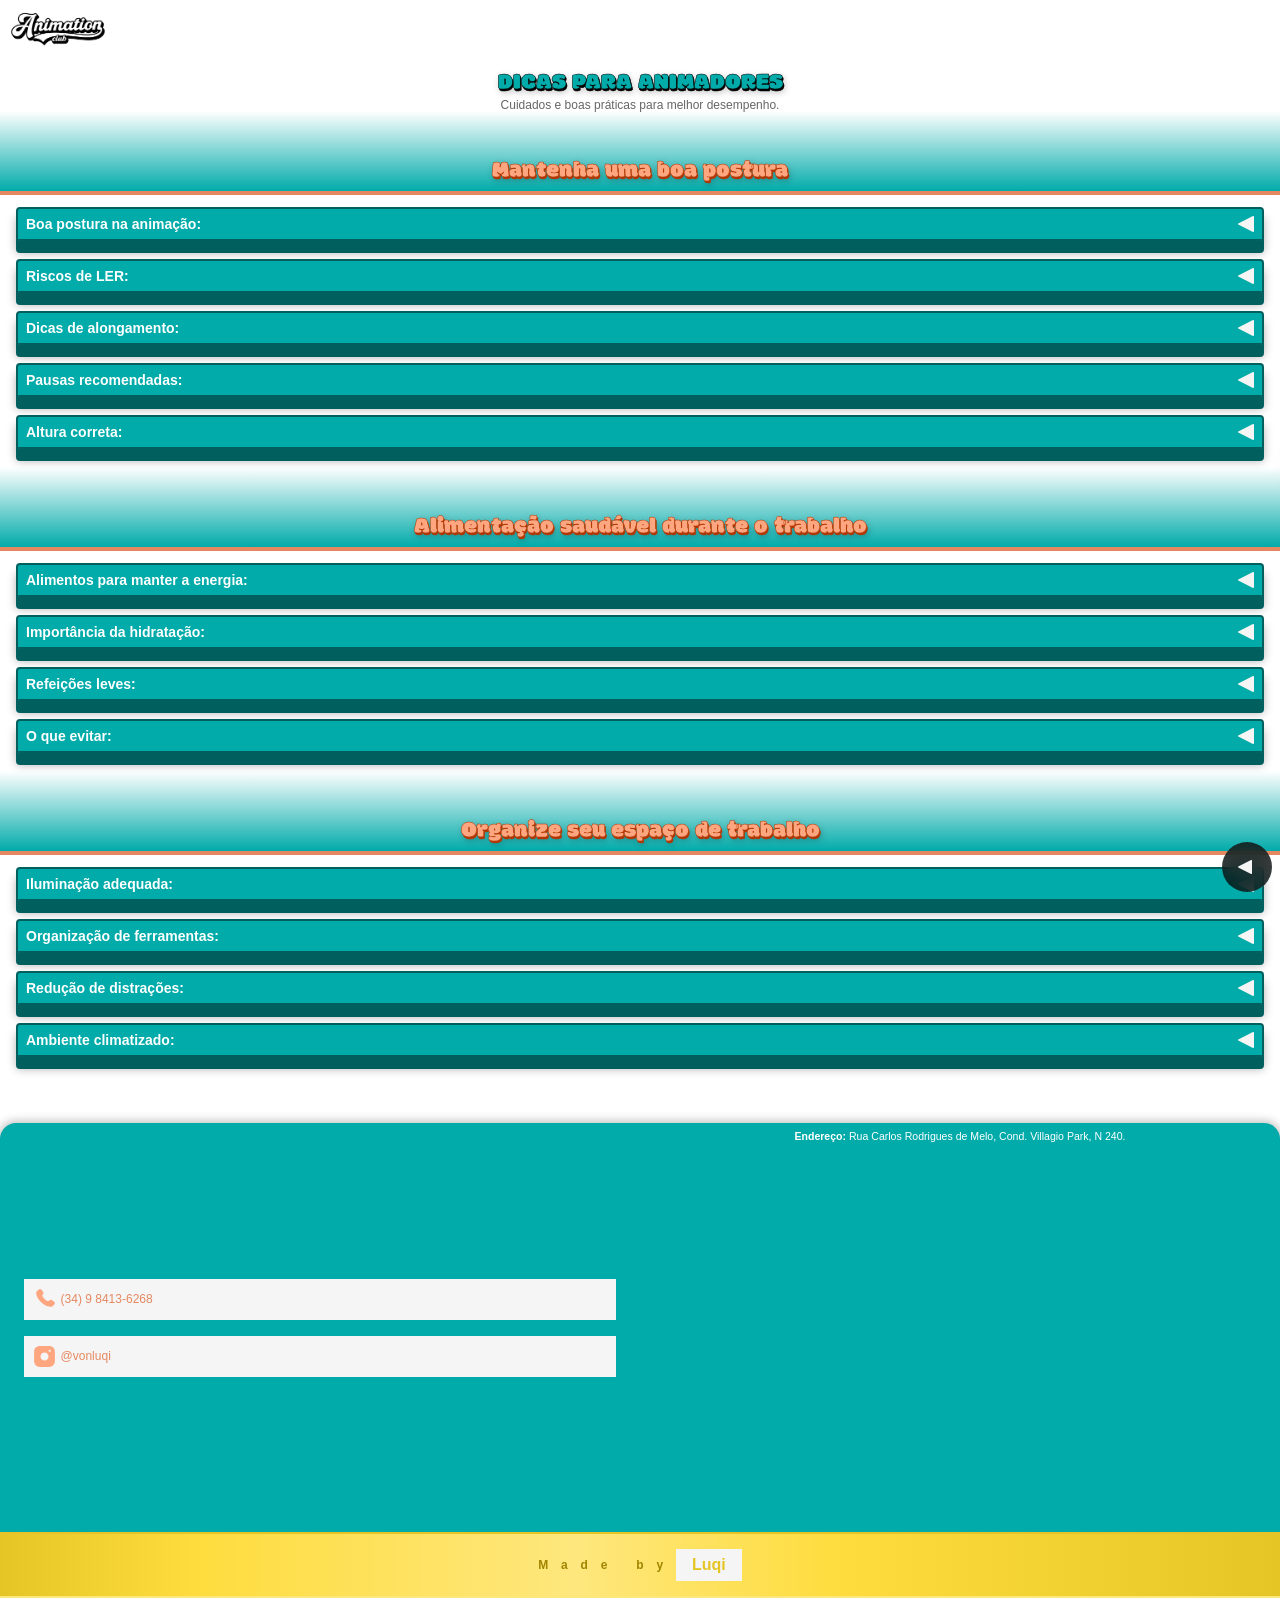
==== commit d4d63211: "Added `tecnicas.html`" ====
--- a/pages/dicas.html
+++ b/pages/dicas.html
@@ -244,6 +244,164 @@
 							</div>
 						</div>
 					</div>
+					<div class="wrapper_card_dica">
+						<h3 class="dica_title">Alimentação saudável durante o trabalho</h3>
+						<div class="faq_container">
+							<div class="faq_title_wrapper">
+								<h4>Alimentos para manter a energia:</h4>
+								<svg
+									viewBox="0 0 64 64"
+									xmlns="http://www.w3.org/2000/svg"
+									class="arrow-btn"
+								>
+									<path
+										d="M0.310547 1.659C1.03672 0.177192 2.80347 -0.423544 4.25586 0.3172L62.8955 30.2313C64.3677 30.9823 64.3677 33.0164 62.8955 33.7674L4.25586 63.6824C2.80349 64.4231 1.0367 63.8224 0.310547 62.3406C0.0990037 61.9089 0.00241919 61.4498 0.00292969 60.9979L0 60.9998V2.99982H0.00292969C0.00265609 2.54849 0.0993497 2.09012 0.310547 1.659Z"
+									/>
+								</svg>
+							</div>
+							<div class="faq_content_wrapper">
+								<p>
+									Opte por carboidratos complexos e gorduras boas, como castanhas, frutas secas, aveia e bananas. Eles liberam energia gradualmente, evitando picos de cansaço.
+								</p>
+							</div>
+						</div>
+						<div class="faq_container">
+							<div class="faq_title_wrapper">
+								<h4>Importância da hidratação:</h4>
+								<svg
+									viewBox="0 0 64 64"
+									xmlns="http://www.w3.org/2000/svg"
+									class="arrow-btn"
+								>
+									<path
+										d="M0.310547 1.659C1.03672 0.177192 2.80347 -0.423544 4.25586 0.3172L62.8955 30.2313C64.3677 30.9823 64.3677 33.0164 62.8955 33.7674L4.25586 63.6824C2.80349 64.4231 1.0367 63.8224 0.310547 62.3406C0.0990037 61.9089 0.00241919 61.4498 0.00292969 60.9979L0 60.9998V2.99982H0.00292969C0.00265609 2.54849 0.0993497 2.09012 0.310547 1.659Z"
+									/>
+								</svg>
+							</div>
+							<div class="faq_content_wrapper">
+								<p>
+									O cérebro é composto majoritariamente por água. A desidratação leve causa perda de foco, irritabilidade e dor de cabeça — inimigos da criatividade. Tenha sempre uma garrafa de 500ml na mesa.
+								</p>
+							</div>
+						</div>
+						<div class="faq_container">
+							<div class="faq_title_wrapper">
+								<h4>Refeições leves:</h4>
+								<svg
+									viewBox="0 0 64 64"
+									xmlns="http://www.w3.org/2000/svg"
+									class="arrow-btn"
+								>
+									<path
+										d="M0.310547 1.659C1.03672 0.177192 2.80347 -0.423544 4.25586 0.3172L62.8955 30.2313C64.3677 30.9823 64.3677 33.0164 62.8955 33.7674L4.25586 63.6824C2.80349 64.4231 1.0367 63.8224 0.310547 62.3406C0.0990037 61.9089 0.00241919 61.4498 0.00292969 60.9979L0 60.9998V2.99982H0.00292969C0.00265609 2.54849 0.0993497 2.09012 0.310547 1.659Z"
+									/>
+								</svg>
+							</div>
+							<div class="faq_content_wrapper">
+								<p>
+									Antes de sessões longas (como uma maratona de clean-up ou render), prefira proteínas magras e saladas. Refeições pesadas desviam a energia para a digestão, causando sonolência (o famoso "food coma").
+								</p>
+							</div>
+						</div>
+						<div class="faq_container">
+							<div class="faq_title_wrapper">
+								<h4>O que evitar:</h4>
+								<svg
+									viewBox="0 0 64 64"
+									xmlns="http://www.w3.org/2000/svg"
+									class="arrow-btn"
+								>
+									<path
+										d="M0.310547 1.659C1.03672 0.177192 2.80347 -0.423544 4.25586 0.3172L62.8955 30.2313C64.3677 30.9823 64.3677 33.0164 62.8955 33.7674L4.25586 63.6824C2.80349 64.4231 1.0367 63.8224 0.310547 62.3406C0.0990037 61.9089 0.00241919 61.4498 0.00292969 60.9979L0 60.9998V2.99982H0.00292969C0.00265609 2.54849 0.0993497 2.09012 0.310547 1.659Z"
+									/>
+								</svg>
+							</div>
+							<div class="faq_content_wrapper">
+								<p>
+									Excesso de cafeína (que causa ansiedade e tremores nas mãos, prejudicando o traço) e alimentos ultraprocessados com alto teor de açúcar, que geram uma queda brusca de energia logo após o consumo.
+								</p>
+							</div>
+						</div>
+					</div>
+					<div class="wrapper_card_dica">
+						<h3 class="dica_title">Organize seu espaço de trabalho</h3>
+						<div class="faq_container">
+							<div class="faq_title_wrapper">
+								<h4>Iluminação adequada:</h4>
+								<svg
+									viewBox="0 0 64 64"
+									xmlns="http://www.w3.org/2000/svg"
+									class="arrow-btn"
+								>
+									<path
+										d="M0.310547 1.659C1.03672 0.177192 2.80347 -0.423544 4.25586 0.3172L62.8955 30.2313C64.3677 30.9823 64.3677 33.0164 62.8955 33.7674L4.25586 63.6824C2.80349 64.4231 1.0367 63.8224 0.310547 62.3406C0.0990037 61.9089 0.00241919 61.4498 0.00292969 60.9979L0 60.9998V2.99982H0.00292969C0.00265609 2.54849 0.0993497 2.09012 0.310547 1.659Z"
+									/>
+								</svg>
+							</div>
+							<div class="faq_content_wrapper">
+								<p>
+									Evite reflexos diretos na tela da sua mesa digitalizadora ou monitor. Use luzes difusas e, se possível, luz natural durante o dia. Para evitar a fadiga ocular, siga a regra 20-20-20: a cada 20 minutos, olhe para algo a 20 pés (6 metros) por 20 segundos.
+								</p>
+							</div>
+						</div>
+						<div class="faq_container">
+							<div class="faq_title_wrapper">
+								<h4>Organização de ferramentas:</h4>
+								<svg
+									viewBox="0 0 64 64"
+									xmlns="http://www.w3.org/2000/svg"
+									class="arrow-btn"
+								>
+									<path
+										d="M0.310547 1.659C1.03672 0.177192 2.80347 -0.423544 4.25586 0.3172L62.8955 30.2313C64.3677 30.9823 64.3677 33.0164 62.8955 33.7674L4.25586 63.6824C2.80349 64.4231 1.0367 63.8224 0.310547 62.3406C0.0990037 61.9089 0.00241919 61.4498 0.00292969 60.9979L0 60.9998V2.99982H0.00292969C0.00265609 2.54849 0.0993497 2.09012 0.310547 1.659Z"
+									/>
+								</svg>
+							</div>
+							<div class="faq_content_wrapper">
+								<p>
+									Mantenha os cabos organizados e os acessórios (canetas reservas, luva de desenho, HDs externos) sempre ao alcance da mão dominante para evitar movimentos bruscos de torção.
+								</p>
+							</div>
+						</div>
+						<div class="faq_container">
+							<div class="faq_title_wrapper">
+								<h4>Redução de distrações:</h4>
+								<svg
+									viewBox="0 0 64 64"
+									xmlns="http://www.w3.org/2000/svg"
+									class="arrow-btn"
+								>
+									<path
+										d="M0.310547 1.659C1.03672 0.177192 2.80347 -0.423544 4.25586 0.3172L62.8955 30.2313C64.3677 30.9823 64.3677 33.0164 62.8955 33.7674L4.25586 63.6824C2.80349 64.4231 1.0367 63.8224 0.310547 62.3406C0.0990037 61.9089 0.00241919 61.4498 0.00292969 60.9979L0 60.9998V2.99982H0.00292969C0.00265609 2.54849 0.0993497 2.09012 0.310547 1.659Z"
+									/>
+								</svg>
+							</div>
+							<div class="faq_content_wrapper">
+								<p>
+									Use fones de ouvido com isolamento acústico e mantenha o celular fora do campo de visão. Notificações constantes quebram o "Estado de Fluxo" necessário para animar.
+								</p>
+							</div>
+						</div>
+						<div class="faq_container">
+							<div class="faq_title_wrapper">
+								<h4>Ambiente climatizado:</h4>
+								<svg
+									viewBox="0 0 64 64"
+									xmlns="http://www.w3.org/2000/svg"
+									class="arrow-btn"
+								>
+									<path
+										d="M0.310547 1.659C1.03672 0.177192 2.80347 -0.423544 4.25586 0.3172L62.8955 30.2313C64.3677 30.9823 64.3677 33.0164 62.8955 33.7674L4.25586 63.6824C2.80349 64.4231 1.0367 63.8224 0.310547 62.3406C0.0990037 61.9089 0.00241919 61.4498 0.00292969 60.9979L0 60.9998V2.99982H0.00292969C0.00265609 2.54849 0.0993497 2.09012 0.310547 1.659Z"
+									/>
+								</svg>
+							</div>
+							<div class="faq_content_wrapper">
+								<p>
+									O calor excessivo causa fadiga e pode superaquecer o hardware. Um ambiente entre 22°C e 24°C é o ideal para manter a mente alerta e o corpo confortável.
+								</p>
+							</div>
+						</div>
+					</div>
 				</div>
 			</section>
 		</main>
--- a/css/default.css
+++ b/css/default.css
@@ -141,4 +141,114 @@
 
 a {
 	cursor: none;
+}
+
+/* ==================== SLIDER (BASE) ==================== */
+
+.slider {
+	--slider-index: 0;
+	--slider-radius: var(--border-radius-lg);
+	--slider-shadow: 0 5px 10px hsl(from var(--color-bg-dark) h s l / 0.2);
+	--slider-overflow-x: hidden;
+
+	--slider-track-transition: 600ms var(--transition-ease-out-circle);
+	--slider-track-gap: 0;
+	--slider-track-aspect: auto;
+	--slider-track-align: stretch;
+
+	--slider-item-aspect: auto;
+
+	--slider-nav-gap: var(--spacing-lg);
+
+	--slider-dot-size: 20px;
+	--slider-dot-border: 1px solid var(--color-accent);
+	--slider-dot-active-shadow: 0 0 10px 2px hsl(from var(--color-accent) h s l / 0.5);
+	--slider-dot-active-scale: 1;
+	--slider-dot-bg: transparent;
+	--slider-dot-circle-bg: var(--color-accent);
+
+	--slider-btn-size: 45px;
+	--slider-btn-fill: hsl(from var(--color-primary) h s calc(l - 20));
+	--slider-btn-opacity: 0.3;
+
+	position: relative;
+	width: 100%;
+	border-radius: var(--slider-radius);
+	box-shadow: var(--slider-shadow);
+	overflow-x: var(--slider-overflow-x);
+}
+
+.slider__track {
+	display: flex;
+	align-items: var(--slider-track-align);
+	gap: var(--slider-track-gap);
+	width: 100%;
+	aspect-ratio: var(--slider-track-aspect);
+	transform: translateX(calc(var(--slider-index) * -100%));
+	transition: var(--slider-track-transition);
+	transition-property: transform;
+}
+
+.slider__item {
+	width: 100%;
+	flex-shrink: 0;
+	aspect-ratio: var(--slider-item-aspect);
+}
+
+.slider__nav {
+	display: flex;
+	align-items: center;
+	justify-content: center;
+	gap: var(--slider-nav-gap);
+}
+
+.slider__dot {
+	all: unset;
+	position: relative;
+	display: flex;
+	align-items: center;
+	justify-content: center;
+	width: var(--slider-dot-size);
+	aspect-ratio: 1;
+	border-radius: var(--border-radius-full);
+	background: var(--slider-dot-bg);
+	border: var(--slider-dot-border);
+	backdrop-filter: blur(10px);
+	transition: var(--transition-time-base) ease;
+	transition-property: box-shadow;
+
+	&::after {
+		content: '';
+		position: absolute;
+		width: 60%;
+		aspect-ratio: 1;
+		border-radius: var(--border-radius-full);
+		transform: scale(0);
+		background: var(--slider-dot-circle-bg);
+		box-shadow: var(--slider-dot-active-shadow);
+		transition: var(--transition-time-slow) var(--transition-ease-out-back);
+		transition-property: transform;
+	}
+}
+
+.slider__dot:checked {
+	box-shadow: var(--slider-dot-active-shadow);
+
+	&::after {
+		transform: scale(var(--slider-dot-active-scale));
+	}
+}
+
+.slider__btn {
+	max-width: var(--slider-btn-size);
+	aspect-ratio: 1;
+	fill: var(--slider-btn-fill);
+	opacity: var(--slider-btn-opacity);
+	transition: var(--transition-time-fast) ease;
+	transition-property: opacity, scale;
+}
+
+.slider__btn:active {
+	opacity: 0.2;
+	scale: 0.95;
 }
--- a/css/style.css
+++ b/css/style.css
@@ -273,18 +273,16 @@
 
 /* HERO SLIDER */
 
-.hero_slider_container {
-	position: relative;
-
-	width: 100%;
+.slider--hero {
+	--slider-index: var(--index-slide);
+	--slider-track-aspect: 16 / 9;
+	--slider-item-aspect: 16 / 9;
+	--slider-track-align: flex-start;
+
 	border-radius: 0 0 var(--border-radius-lg) var(--border-radius-lg);
-
 	margin-top: calc(
 		var(--spacing-header) - var(--spacing-reverse-border-radius)
 	);
-	box-shadow: 0 5px 10px hsl(from var(--color-bg-dark) h s l / 0.2);
-
-	overflow-x: hidden;
 
 	anchor-name: --slider;
 }
@@ -302,32 +300,17 @@
 	background: var(--color-primary);
 }
 
-.slider_images {
-	display: flex;
-	align-items: flex-start;
-
-	width: 100%;
-	aspect-ratio: 16 / 9;
-
-	transition: 600ms var(--transition-ease-out-circle);
-	transition-property: transform;
-}
-
-.slide {
-	width: inherit;
-	aspect-ratio: inherit;
-	flex-shrink: 0;
-
+.slider--hero .slider__item {
 	position: relative;
 }
 
-.slide img {
-	width: inherit;
+.slider--hero .slider__item img {
+	width: 100%;
 	aspect-ratio: inherit;
 	object-fit: cover;
 }
 
-.slide_desc {
+.slider--hero .slide_desc {
 	position: absolute;
 	inset: 0;
 	height: 100%;
@@ -365,7 +348,7 @@
 	}
 }
 
-.slider_nav {
+.slider--hero .slider__nav {
 	position: absolute;
 
 	bottom: var(--spacing-sm);
@@ -374,60 +357,6 @@
 	display: flex;
 	align-items: center;
 	justify-content: center;
-	gap: var(--spacing-lg);
-}
-
-.hero-slider-radio {
-	all: unset;
-
-	position: relative;
-
-	display: flex;
-	align-items: center;
-	justify-content: center;
-
-	width: 20px;
-	aspect-ratio: 1;
-	border-radius: var(--border-radius-full);
-
-	background: transparent;
-	border: 1px solid var(--color-accent);
-	backdrop-filter: blur(10px);
-
-	transition: var(--transition-time-base) ease;
-	transition-property: box-shadow;
-
-	&::after {
-		content: '';
-
-		position: absolute;
-
-		width: 60%;
-		aspect-ratio: 1;
-		border-radius: var(--border-radius-full);
-
-		transform: scale(0);
-
-		background: var(--color-accent);
-		box-shadow: 0 0 10px 2px hsl(from var(--color-accent) h s l / 0.5);
-
-		transition: var(--transition-time-slow) var(--transition-ease-out-back);
-		transition-property: transform;
-	}
-}
-
-.hero-slider-radio:checked {
-	box-shadow: 0 0 10px 2px hsl(from var(--color-accent) h s l / 0.5);
-
-	&::after {
-		transform: scale(1);
-	}
-}
-
-.hero_slider_container:has(.hero-slider-radio:checked) {
-	.slider_images {
-		transform: translateX(calc(var(--index-slide) * -100%));
-	}
 }
 
 /* PLANS */
@@ -572,27 +501,18 @@
 	}
 }
 
-.depoimentos_slider {
-	position: relative;
+.slider--testimonials {
+	--slider-index: var(--index-depoimento);
+	--slider-track-transition: 400ms var(--transition-ease-out-circle);
 
 	width: 100%;
 	height: fit-content;
-
-	overflow: hidden;
-}
-
-.depoimentos {
-	display: flex;
+}
+
+.slider--testimonials .slider__track {
 	align-content: center;
 	justify-content: flex-start;
-
-	width: 100%;
 	height: inherit;
-
-	transform: translateX(calc(var(--index-depoimento) * -100%));
-
-	transition: 400ms var(--transition-ease-out-circle);
-	transition-property: transform;
 }
 
 .wrapper_depoimento {
@@ -657,24 +577,8 @@
 	display: flex;
 	justify-content: space-between;
 
-	& svg {
-		max-width: 45px;
-		aspect-ratio: 1;
-
-		fill: hsl(from var(--color-primary) h s calc(l - 20));
-		opacity: 0.3;
-
-		transition: var(--transition-time-fast) ease;
-		transition-property: opacity, scale;
-
-		&:first-child {
-			rotate: 180deg;
-		}
-
-		&:active {
-			opacity: 0.2;
-			scale: 0.95;
-		}
+	& .slider__btn:first-child {
+		rotate: 180deg;
 	}
 }
 
@@ -812,6 +716,7 @@
 }
 
 /* DICAS.html */
+
 .introduction {
 	padding-top: calc(
 		var(--spacing-reverse-border-radius) + var(--spacing-header)
@@ -845,15 +750,7 @@
 }
 
 .dicas {
-	padding-block: var(--spacing-2xl);
-
-	--end-of-gradient: calc(var(--spacing-2xl) + var(--spacing-xl));
-	background: linear-gradient(
-		to bottom,
-		hsl(from var(--color-primary) h s l / 0) 0%,
-		var(--color-primary) var(--end-of-gradient),
-		transparent var(--end-of-gradient)
-	);
+	padding-bottom: var(--spacing-3xl);
 
 	.container_cards_dicas {
 		display: grid;
@@ -865,11 +762,33 @@
 		.wrapper_card_dica {
 			display: grid;
 			place-items: center;
-			width: calc(100% - var(--spacing-md) * 2);
+
+			--end-of-gradient: calc(var(--spacing-2xl) + var(--spacing-xl));
+			--end-of-line: calc(var(--end-of-gradient) + var(--spacing-xs));
+			background: linear-gradient(
+				to bottom,
+				hsl(from var(--color-primary) h s l / 0) 0%,
+				var(--color-primary) var(--end-of-gradient),
+				transparent var(--end-of-gradient),
+				var(--color-peach-dark) var(--end-of-gradient),
+				var(--color-peach-dark) var(--end-of-line),
+				transparent var(--end-of-line)
+			);
+
+			width: 100%;
+			padding-inline: var(--spacing-md);
 
 			gap: var(--spacing-md);
 
 			.dica_title {
+				display: flex;
+				align-items: flex-end;
+				justify-content: center;
+				padding-bottom: var(--spacing-sm);
+
+				height: calc(var(--end-of-gradient));
+				width: 100%;
+
 				color: var(--color-accent);
 
 				--color-3d-border: hsl(from var(--color-accent) h s calc(l - 40));
@@ -1084,6 +1003,142 @@
 	}
 }
 
+/* TECNICAS.HTML */
+
+.principles {
+	width: 100%;
+	padding-inline: var(--spacing-md);
+	padding-bottom: var(--spacing-xl);
+}
+
+.cards_container {
+	display: grid;
+	gap: var(--spacing-md);
+}
+
+.card_wrapper {
+	display: grid;
+	gap: var(--spacing-sm);
+	margin-block: var(--spacing-md);
+
+	position: relative;
+
+	&:not(:first-child)::after {
+		content: '';
+
+		position: absolute;
+		top: calc(var(--spacing-md) * -1);
+		inset-inline: 0;
+
+		margin-inline: auto;
+
+		background: var(--color-accent);
+
+		height: 3px;
+		width: 25px;
+
+		border-radius: var(--border-radius-full);
+	}
+}
+
+.slider--principles {
+	--slider-index: var(--index-slide);
+	--slider-track-aspect: 16 / 9;
+	--slider-item-aspect: 16 / 9;
+	--slider-track-align: flex-start;
+	--slider-dot-border: 1px solid var(--color-primary);
+	--slider-dot-active-shadow: 0 0 10px 2px
+		hsl(from var(--color-primary) h s l / 0.5);
+	--slider-dot-circle-bg: var(--color-primary);
+}
+
+.slider--principles .slider__item {
+	position: relative;
+}
+
+.slider--principles .slider__item img {
+	width: 100%;
+	aspect-ratio: inherit;
+	object-fit: cover;
+}
+
+.slider--principles .slider__nav {
+	position: absolute;
+
+	bottom: var(--spacing-sm);
+	inset-inline: 0;
+
+	display: flex;
+	align-items: center;
+	justify-content: center;
+}
+
+.title_card_principles {
+	text-align: center;
+	font-family: var(--font-family-heading);
+	font-size: var(--font-size-xl);
+
+	padding-top: var(--spacing-md);
+
+	color: var(--color-accent);
+
+	--color-3d-border: hsl(from var(--color-accent) h s calc(l - 40));
+
+	-webkit-text-stroke: 0.5px var(--color-3d-border);
+	filter: drop-shadow(1px 2px var(--color-3d-border))
+		drop-shadow(1px 2px 3px rgba(0, 0, 0, 0.2));
+}
+
+.desc_title_card_principles {
+	font-size: var(--font-size-lg);
+	font-weight: var(--font-weight-bold);
+	color: var(--color-azure-dark);
+}
+
+.desc_card_principles {
+	font-size: var(--font-size-sm);
+	color: var(--color-text-secondary);
+	text-indent: 1rem;
+	line-height: 1rem;
+}
+
+.list_card_principles {
+	display: grid;
+	gap: var(--spacing-sm);
+	font-size: var(--font-size-sm);
+	color: var(--color-text-secondary);
+
+	& li {
+		text-indent: 1rem;
+		position: relative;
+
+		&::before {
+			content: '';
+
+			position: absolute;
+			top: 0.4ch;
+			left: 4px;
+
+			width: var(--spacing-sm);
+			aspect-ratio: 1;
+
+			background: var(--color-accent);
+			box-shadow: 0 0 0px 0px hsl(from var(--color-accent) h s l / 1);
+			
+			animation: pulse-glow 2s ease-out infinite;
+		}
+	}
+}
+
+@keyframes pulse-glow {
+	from {
+		box-shadow: 0 0 0px 0px hsl(from var(--color-accent) h s l / 1);
+	}
+	to {
+		box-shadow: 0 0 10px 2px hsl(from var(--color-accent) h s l / 0);
+	}
+}
+
 /* Celulares médios e grandes */
 @media only screen and (min-width: var(--breakpoint-sm)) {
 }
